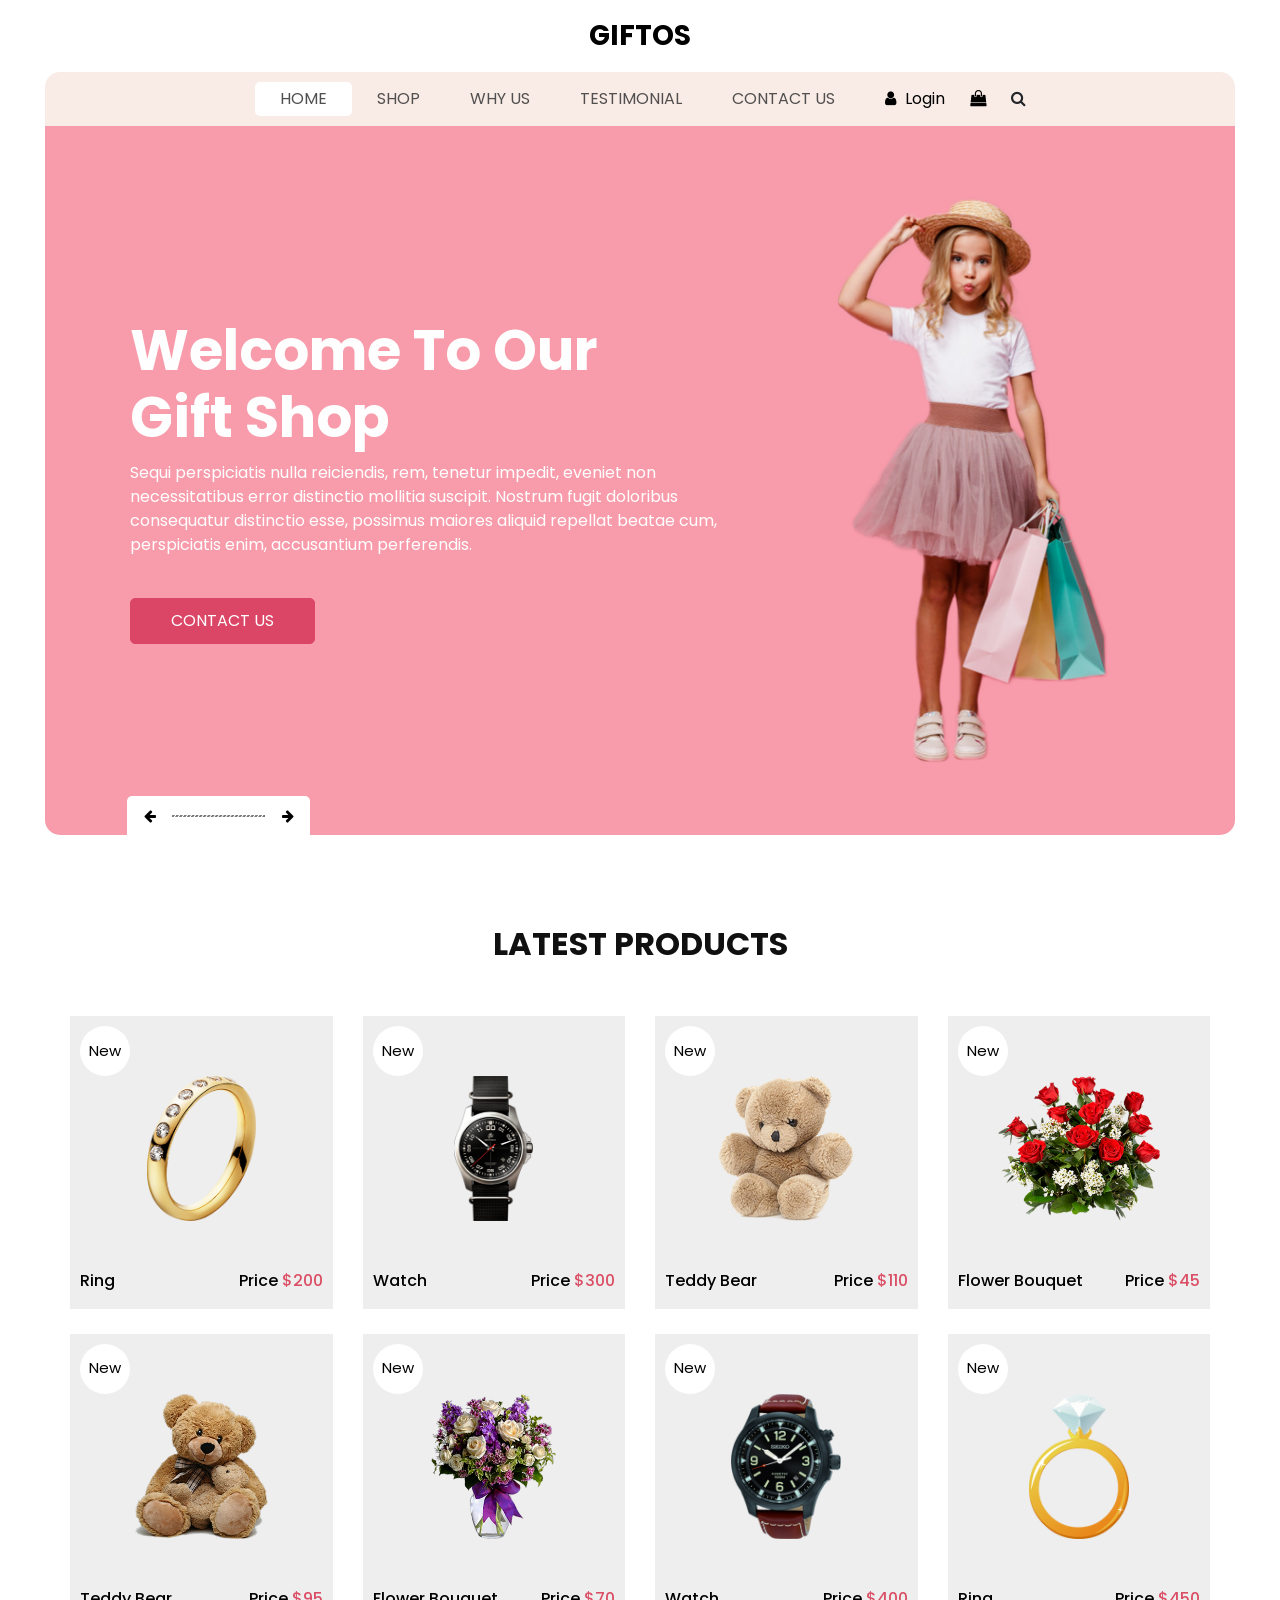
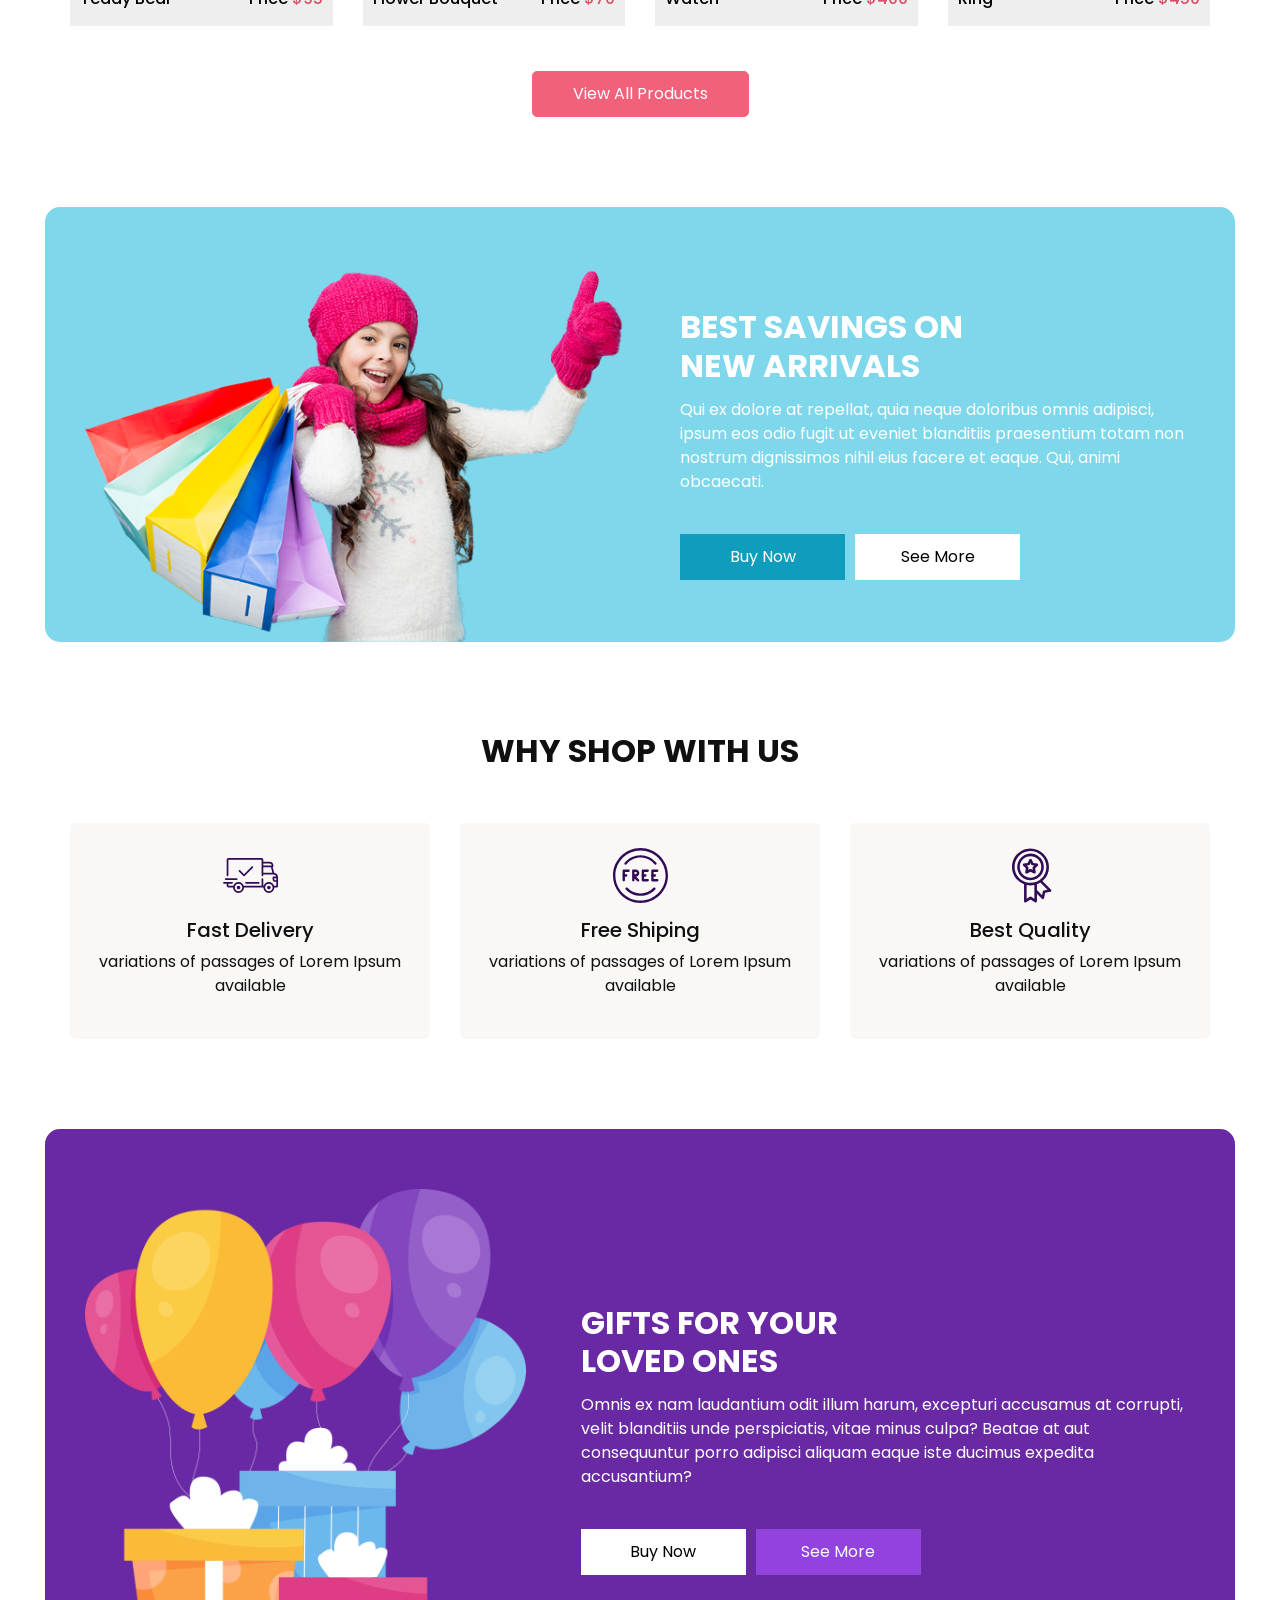
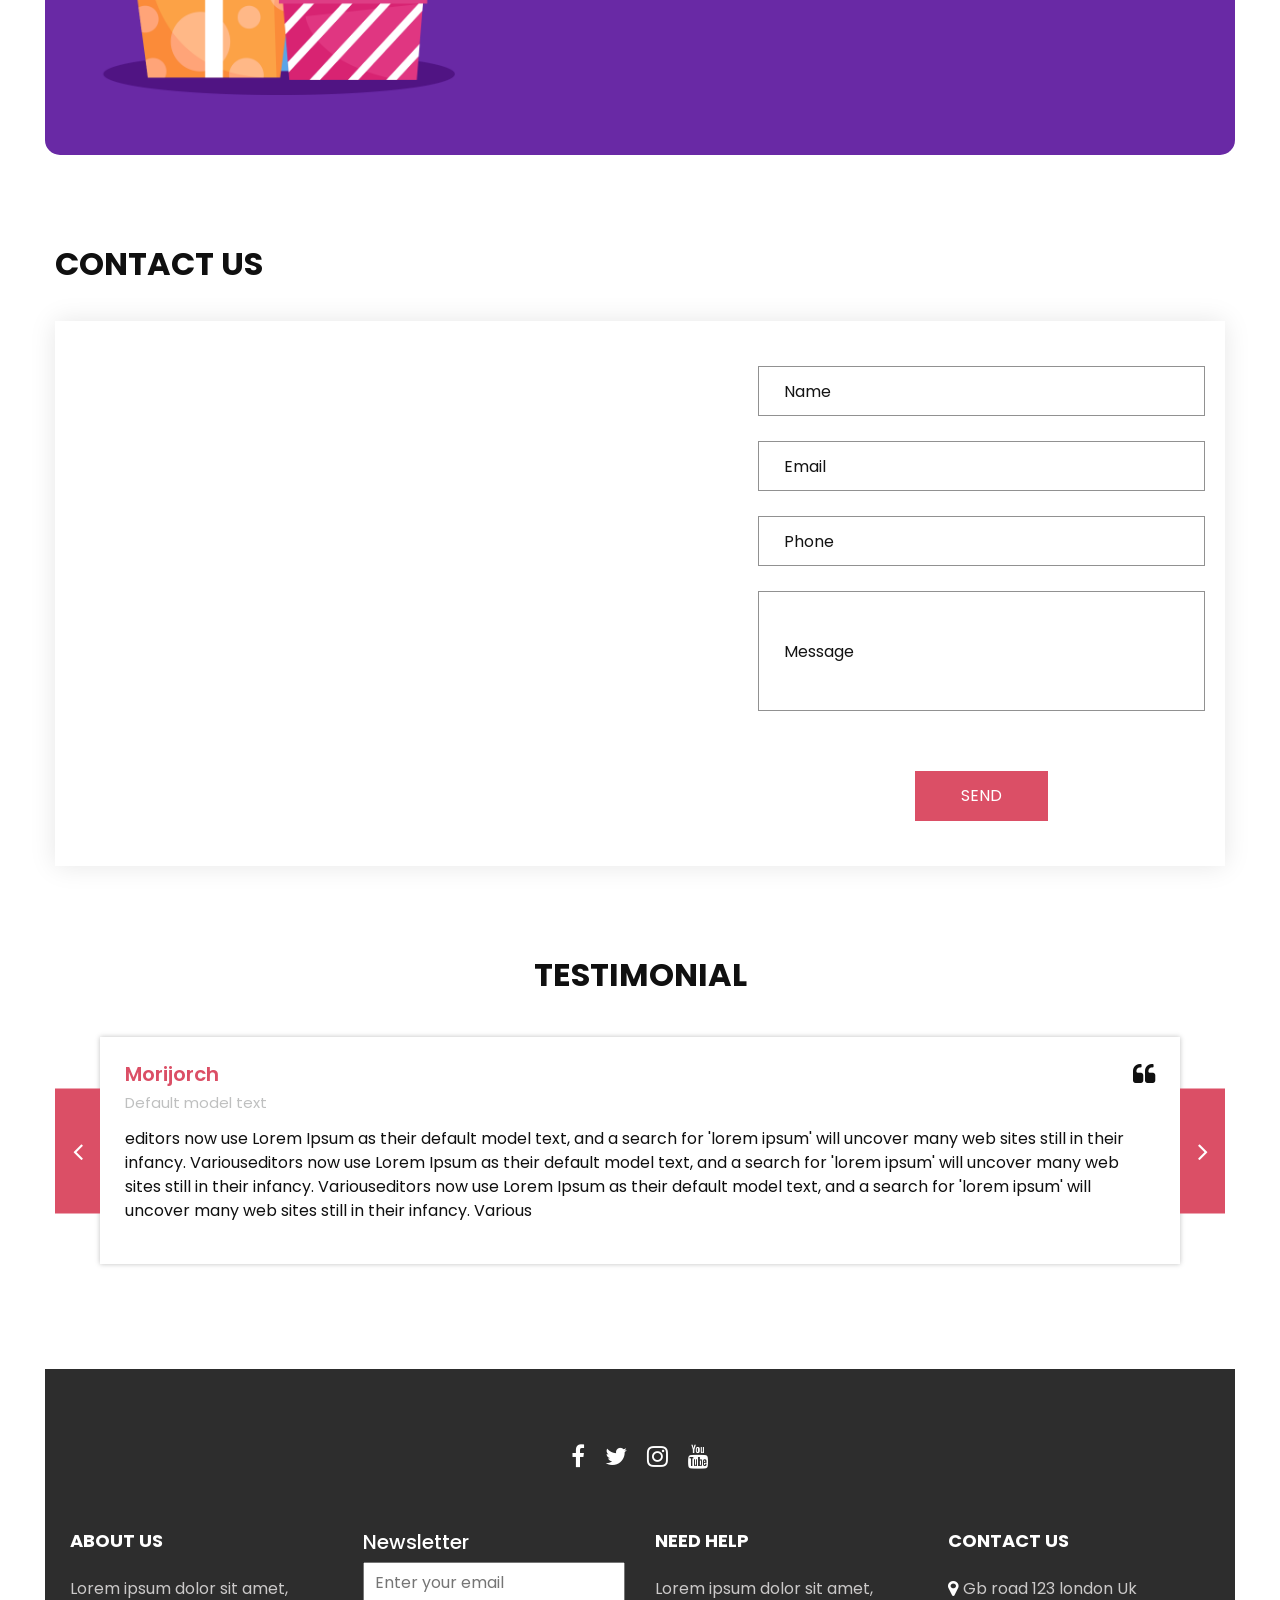
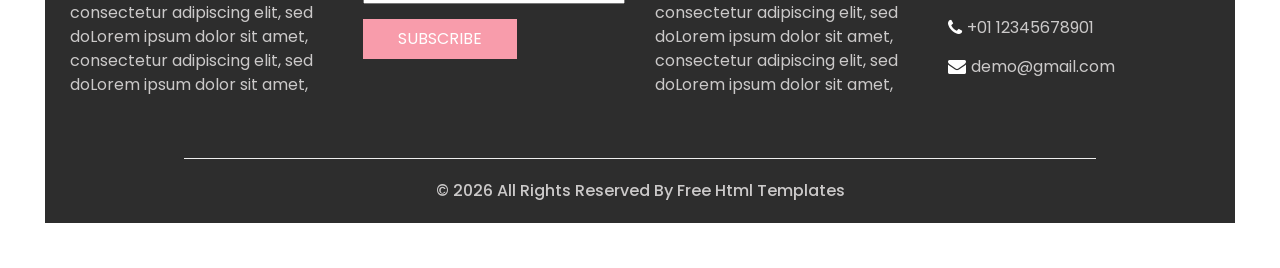
==== giftos-html/index.html @ 192b15ea "css추가 css추가" ====
<!DOCTYPE html>
<html>

<head>
  <!-- Basic -->
  <meta charset="utf-8" />
  <meta http-equiv="X-UA-Compatible" content="IE=edge" />
  <!-- Mobile Metas -->
  <meta name="viewport" content="width=device-width, initial-scale=1, shrink-to-fit=no" />
  <!-- Site Metas -->
  <meta name="keywords" content="" />
  <meta name="description" content="" />
  <meta name="author" content="" />
  <link rel="shortcut icon" href="images/favicon.png" type="image/x-icon">

  <title>
    Giftos
  </title>

  <!-- slider stylesheet -->
  <link rel="stylesheet" type="text/css" href="https://cdnjs.cloudflare.com/ajax/libs/OwlCarousel2/2.3.4/assets/owl.carousel.min.css" />

  <!-- bootstrap core css -->
  <link rel="stylesheet" type="text/css" href="css/bootstrap.css" />

  <!-- Custom styles for this template -->
  <link href="css/style.css" rel="stylesheet" />
  <!-- responsive style -->
  <link href="css/responsive.css" rel="stylesheet" />
</head>

<body>
  <div class="hero_area">
    <!-- header section strats -->
    <header class="header_section">
      <nav class="navbar navbar-expand-lg custom_nav-container ">
        <a class="navbar-brand" href="index.html">
          <span>
            Giftos
          </span>
        </a>
        <button class="navbar-toggler" type="button" data-toggle="collapse" data-target="#navbarSupportedContent" aria-controls="navbarSupportedContent" aria-expanded="false" aria-label="Toggle navigation">
          <span class=""></span>
        </button>

        <div class="collapse navbar-collapse" id="navbarSupportedContent">
          <ul class="navbar-nav  ">
            <li class="nav-item active">
              <a class="nav-link" href="index.html">Home <span class="sr-only">(current)</span></a>
            </li>
            <li class="nav-item">
              <a class="nav-link" href="shop.html">
                Shop
              </a>
            </li>
            <li class="nav-item">
              <a class="nav-link" href="why.html">
                Why Us
              </a>
            </li>
            <li class="nav-item">
              <a class="nav-link" href="testimonial.html">
                Testimonial
              </a>
            </li>
            <li class="nav-item">
              <a class="nav-link" href="contact.html">Contact Us</a>
            </li>
          </ul>
          <div class="user_option">
            <a href="">
              <i class="fa fa-user" aria-hidden="true"></i>
              <span>
                Login
              </span>
            </a>
            <a href="">
              <i class="fa fa-shopping-bag" aria-hidden="true"></i>
            </a>
            <form class="form-inline ">
              <button class="btn nav_search-btn" type="submit">
                <i class="fa fa-search" aria-hidden="true"></i>
              </button>
            </form>
          </div>
        </div>
      </nav>
    </header>
    <!-- end header section -->
    <!-- slider section -->

    <section class="slider_section">
      <div class="slider_container">
        <div id="carouselExampleIndicators" class="carousel slide" data-ride="carousel">
          <div class="carousel-inner">
            <div class="carousel-item active">
              <div class="container-fluid">
                <div class="row">
                  <div class="col-md-7">
                    <div class="detail-box">
                      <h1>
                        Welcome To Our <br>
                        Gift Shop
                      </h1>
                      <p>
                        Sequi perspiciatis nulla reiciendis, rem, tenetur impedit, eveniet non necessitatibus error distinctio mollitia suscipit. Nostrum fugit doloribus consequatur distinctio esse, possimus maiores aliquid repellat beatae cum, perspiciatis enim, accusantium perferendis.
                      </p>
                      <a href="">
                        Contact Us
                      </a>
                    </div>
                  </div>
                  <div class="col-md-5 ">
                    <div class="img-box">
                      <img src="images/slider-img.png" alt="" />
                    </div>
                  </div>
                </div>
              </div>
            </div>
            <div class="carousel-item ">
              <div class="container-fluid">
                <div class="row">
                  <div class="col-md-7">
                    <div class="detail-box">
                      <h1>
                        Welcome To Our <br>
                        Gift Shop
                      </h1>
                      <p>
                        Sequi perspiciatis nulla reiciendis, rem, tenetur impedit, eveniet non necessitatibus error distinctio mollitia suscipit. Nostrum fugit doloribus consequatur distinctio esse, possimus maiores aliquid repellat beatae cum, perspiciatis enim, accusantium perferendis.
                      </p>
                      <a href="">
                        Contact Us
                      </a>
                    </div>
                  </div>
                  <div class="col-md-5 ">
                    <div class="img-box">
                      <img src="images/slider-img.png" alt="" />
                    </div>
                  </div>
                </div>
              </div>
            </div>
            <div class="carousel-item ">
              <div class="container-fluid">
                <div class="row">
                  <div class="col-md-7">
                    <div class="detail-box">
                      <h1>
                        Welcome To Our <br>
                        Gift Shop
                      </h1>
                      <p>
                        Sequi perspiciatis nulla reiciendis, rem, tenetur impedit, eveniet non necessitatibus error distinctio mollitia suscipit. Nostrum fugit doloribus consequatur distinctio esse, possimus maiores aliquid repellat beatae cum, perspiciatis enim, accusantium perferendis.
                      </p>
                      <a href="">
                        Contact Us
                      </a>
                    </div>
                  </div>
                  <div class="col-md-5 ">
                    <div class="img-box">
                      <img src="images/slider-img.png" alt="" />
                    </div>
                  </div>
                </div>
              </div>
            </div>
          </div>
          <div class="carousel_btn-box">
            <a class="carousel-control-prev" href="#carouselExampleIndicators" role="button" data-slide="prev">
              <i class="fa fa-arrow-left" aria-hidden="true"></i>
              <span class="sr-only">Previous</span>
            </a>
            <img src="images/line.png" alt="" />
            <a class="carousel-control-next" href="#carouselExampleIndicators" role="button" data-slide="next">
              <i class="fa fa-arrow-right" aria-hidden="true"></i>
              <span class="sr-only">Next</span>
            </a>
          </div>
        </div>
      </div>
    </section>

    <!-- end slider section -->
  </div>
  <!-- end hero area -->

  <!-- shop section -->

  <section class="shop_section layout_padding">
    <div class="container">
      <div class="heading_container heading_center">
        <h2>
          Latest Products
        </h2>
      </div>
      <div class="row">
        <div class="col-sm-6 col-md-4 col-lg-3">
          <div class="box">
            <a href="">
              <div class="img-box">
                <img src="images/p1.png" alt="">
              </div>
              <div class="detail-box">
                <h6>
                  Ring
                </h6>
                <h6>
                  Price
                  <span>
                    $200
                  </span>
                </h6>
              </div>
              <div class="new">
                <span>
                  New
                </span>
              </div>
            </a>
          </div>
        </div>
        <div class="col-sm-6 col-md-4 col-lg-3">
          <div class="box">
            <a href="">
              <div class="img-box">
                <img src="images/p2.png" alt="">
              </div>
              <div class="detail-box">
                <h6>
                  Watch
                </h6>
                <h6>
                  Price
                  <span>
                    $300
                  </span>
                </h6>
              </div>
              <div class="new">
                <span>
                  New
                </span>
              </div>
            </a>
          </div>
        </div>
        <div class="col-sm-6 col-md-4 col-lg-3">
          <div class="box">
            <a href="">
              <div class="img-box">
                <img src="images/p3.png" alt="">
              </div>
              <div class="detail-box">
                <h6>
                  Teddy Bear
                </h6>
                <h6>
                  Price
                  <span>
                    $110
                  </span>
                </h6>
              </div>
              <div class="new">
                <span>
                  New
                </span>
              </div>
            </a>
          </div>
        </div>
        <div class="col-sm-6 col-md-4 col-lg-3">
          <div class="box">
            <a href="">
              <div class="img-box">
                <img src="images/p4.png" alt="">
              </div>
              <div class="detail-box">
                <h6>
                  Flower Bouquet
                </h6>
                <h6>
                  Price
                  <span>
                    $45
                  </span>
                </h6>
              </div>
              <div class="new">
                <span>
                  New
                </span>
              </div>
            </a>
          </div>
        </div>
        <div class="col-sm-6 col-md-4 col-lg-3">
          <div class="box">
            <a href="">
              <div class="img-box">
                <img src="images/p5.png" alt="">
              </div>
              <div class="detail-box">
                <h6>
                  Teddy Bear
                </h6>
                <h6>
                  Price
                  <span>
                    $95
                  </span>
                </h6>
              </div>
              <div class="new">
                <span>
                  New
                </span>
              </div>
            </a>
          </div>
        </div>
        <div class="col-sm-6 col-md-4 col-lg-3">
          <div class="box">
            <a href="">
              <div class="img-box">
                <img src="images/p6.png" alt="">
              </div>
              <div class="detail-box">
                <h6>
                  Flower Bouquet
                </h6>
                <h6>
                  Price
                  <span>
                    $70
                  </span>
                </h6>
              </div>
              <div class="new">
                <span>
                  New
                </span>
              </div>
            </a>
          </div>
        </div>
        <div class="col-sm-6 col-md-4 col-lg-3">
          <div class="box">
            <a href="">
              <div class="img-box">
                <img src="images/p7.png" alt="">
              </div>
              <div class="detail-box">
                <h6>
                  Watch
                </h6>
                <h6>
                  Price
                  <span>
                    $400
                  </span>
                </h6>
              </div>
              <div class="new">
                <span>
                  New
                </span>
              </div>
            </a>
          </div>
        </div>
        <div class="col-sm-6 col-md-4 col-lg-3">
          <div class="box">
            <a href="">
              <div class="img-box">
                <img src="images/p8.png" alt="">
              </div>
              <div class="detail-box">
                <h6>
                  Ring
                </h6>
                <h6>
                  Price
                  <span>
                    $450
                  </span>
                </h6>
              </div>
              <div class="new">
                <span>
                  New
                </span>
              </div>
            </a>
          </div>
        </div>
      </div>
      <div class="btn-box">
        <a href="">
          View All Products
        </a>
      </div>
    </div>
  </section>

  <!-- end shop section -->

  <!-- saving section -->

  <section class="saving_section ">
    <div class="box">
      <div class="container-fluid">
        <div class="row">
          <div class="col-lg-6">
            <div class="img-box">
              <img src="images/saving-img.png" alt="">
            </div>
          </div>
          <div class="col-lg-6">
            <div class="detail-box">
              <div class="heading_container">
                <h2>
                  Best Savings on <br>
                  new arrivals
                </h2>
              </div>
              <p>
                Qui ex dolore at repellat, quia neque doloribus omnis adipisci, ipsum eos odio fugit ut eveniet blanditiis praesentium totam non nostrum dignissimos nihil eius facere et eaque. Qui, animi obcaecati.
              </p>
              <div class="btn-box">
                <a href="#" class="btn1">
                  Buy Now
                </a>
                <a href="#" class="btn2">
                  See More
                </a>
              </div>
            </div>
          </div>
        </div>
      </div>
    </div>
  </section>

  <!-- end saving section -->

  <!-- why section -->

  <section class="why_section layout_padding">
    <div class="container">
      <div class="heading_container heading_center">
        <h2>
          Why Shop With Us
        </h2>
      </div>
      <div class="row">
        <div class="col-md-4">
          <div class="box ">
            <div class="img-box">
              <svg version="1.1" id="Layer_1" xmlns="http://www.w3.org/2000/svg" xmlns:xlink="http://www.w3.org/1999/xlink" x="0px" y="0px" viewBox="0 0 512 512" style="enable-background:new 0 0 512 512;" xml:space="preserve">
                <g>
                  <g>
                    <path d="M476.158,231.363l-13.259-53.035c3.625-0.77,6.345-3.986,6.345-7.839v-8.551c0-18.566-15.105-33.67-33.67-33.67h-60.392
                 V110.63c0-9.136-7.432-16.568-16.568-16.568H50.772c-9.136,0-16.568,7.432-16.568,16.568V256c0,4.427,3.589,8.017,8.017,8.017
                 c4.427,0,8.017-3.589,8.017-8.017V110.63c0-0.295,0.239-0.534,0.534-0.534h307.841c0.295,0,0.534,0.239,0.534,0.534v145.372
                 c0,4.427,3.589,8.017,8.017,8.017c4.427,0,8.017-3.589,8.017-8.017v-9.088h94.569c0.008,0,0.014,0.002,0.021,0.002
                 c0.008,0,0.015-0.001,0.022-0.001c11.637,0.008,21.518,7.646,24.912,18.171h-24.928c-4.427,0-8.017,3.589-8.017,8.017v17.102
                 c0,13.851,11.268,25.119,25.119,25.119h9.086v35.273h-20.962c-6.886-19.883-25.787-34.205-47.982-34.205
                 s-41.097,14.322-47.982,34.205h-3.86v-60.393c0-4.427-3.589-8.017-8.017-8.017c-4.427,0-8.017,3.589-8.017,8.017v60.391H192.817
                 c-6.886-19.883-25.787-34.205-47.982-34.205s-41.097,14.322-47.982,34.205H50.772c-0.295,0-0.534-0.239-0.534-0.534v-17.637
                 h34.739c4.427,0,8.017-3.589,8.017-8.017s-3.589-8.017-8.017-8.017H8.017c-4.427,0-8.017,3.589-8.017,8.017
                 s3.589,8.017,8.017,8.017h26.188v17.637c0,9.136,7.432,16.568,16.568,16.568h43.304c-0.002,0.178-0.014,0.355-0.014,0.534
                 c0,27.996,22.777,50.772,50.772,50.772s50.772-22.776,50.772-50.772c0-0.18-0.012-0.356-0.014-0.534h180.67
                 c-0.002,0.178-0.014,0.355-0.014,0.534c0,27.996,22.777,50.772,50.772,50.772c27.995,0,50.772-22.776,50.772-50.772
                 c0-0.18-0.012-0.356-0.014-0.534h26.203c4.427,0,8.017-3.589,8.017-8.017v-85.511C512,251.989,496.423,234.448,476.158,231.363z
                  M375.182,144.301h60.392c9.725,0,17.637,7.912,17.637,17.637v0.534h-78.029V144.301z M375.182,230.881v-52.376h71.235
                 l13.094,52.376H375.182z M144.835,401.904c-19.155,0-34.739-15.583-34.739-34.739s15.584-34.739,34.739-34.739
                 c19.155,0,34.739,15.583,34.739,34.739S163.99,401.904,144.835,401.904z M427.023,401.904c-19.155,0-34.739-15.583-34.739-34.739
                 s15.584-34.739,34.739-34.739c19.155,0,34.739,15.583,34.739,34.739S446.178,401.904,427.023,401.904z M495.967,299.29h-9.086
                 c-5.01,0-9.086-4.076-9.086-9.086v-9.086h18.171V299.29z" />
                  </g>
                </g>
                <g>
                  <g>
                    <path d="M144.835,350.597c-9.136,0-16.568,7.432-16.568,16.568c0,9.136,7.432,16.568,16.568,16.568
                 c9.136,0,16.568-7.432,16.568-16.568C161.403,358.029,153.971,350.597,144.835,350.597z" />
                  </g>
                </g>
                <g>
                  <g>
                    <path d="M427.023,350.597c-9.136,0-16.568,7.432-16.568,16.568c0,9.136,7.432,16.568,16.568,16.568
                 c9.136,0,16.568-7.432,16.568-16.568C443.591,358.029,436.159,350.597,427.023,350.597z" />
                  </g>
                </g>
                <g>
                  <g>
                    <path d="M332.96,316.393H213.244c-4.427,0-8.017,3.589-8.017,8.017s3.589,8.017,8.017,8.017H332.96
                 c4.427,0,8.017-3.589,8.017-8.017S337.388,316.393,332.96,316.393z" />
                  </g>
                </g>
                <g>
                  <g>
                    <path d="M127.733,282.188H25.119c-4.427,0-8.017,3.589-8.017,8.017s3.589,8.017,8.017,8.017h102.614
                 c4.427,0,8.017-3.589,8.017-8.017S132.16,282.188,127.733,282.188z" />
                  </g>
                </g>
                <g>
                  <g>
                    <path d="M278.771,173.37c-3.13-3.13-8.207-3.13-11.337,0.001l-71.292,71.291l-37.087-37.087c-3.131-3.131-8.207-3.131-11.337,0
                 c-3.131,3.131-3.131,8.206,0,11.337l42.756,42.756c1.565,1.566,3.617,2.348,5.668,2.348s4.104-0.782,5.668-2.348l76.96-76.96
                 C281.901,181.576,281.901,176.501,278.771,173.37z" />
                  </g>
                </g>
                <g>
                </g>
                <g>
                </g>
                <g>
                </g>
                <g>
                </g>
                <g>
                </g>
                <g>
                </g>
                <g>
                </g>
                <g>
                </g>
                <g>
                </g>
                <g>
                </g>
                <g>
                </g>
                <g>
                </g>
                <g>
                </g>
                <g>
                </g>
                <g>
                </g>
              </svg>
            </div>
            <div class="detail-box">
              <h5>
                Fast Delivery
              </h5>
              <p>
                variations of passages of Lorem Ipsum available
              </p>
            </div>
          </div>
        </div>
        <div class="col-md-4">
          <div class="box ">
            <div class="img-box">
              <svg version="1.1" id="Capa_1" xmlns="http://www.w3.org/2000/svg" xmlns:xlink="http://www.w3.org/1999/xlink" x="0px" y="0px" viewBox="0 0 490.667 490.667" style="enable-background:new 0 0 490.667 490.667;" xml:space="preserve">
                <g>
                  <g>
                    <path d="M138.667,192H96c-5.888,0-10.667,4.779-10.667,10.667V288c0,5.888,4.779,10.667,10.667,10.667s10.667-4.779,10.667-10.667
                 v-74.667h32c5.888,0,10.667-4.779,10.667-10.667S144.555,192,138.667,192z" />
                  </g>
                </g>
                <g>
                  <g>
                    <path d="M117.333,234.667H96c-5.888,0-10.667,4.779-10.667,10.667S90.112,256,96,256h21.333c5.888,0,10.667-4.779,10.667-10.667
                 S123.221,234.667,117.333,234.667z" />
                  </g>
                </g>
                <g>
                  <g>
                    <path d="M245.333,0C110.059,0,0,110.059,0,245.333s110.059,245.333,245.333,245.333s245.333-110.059,245.333-245.333
                 S380.608,0,245.333,0z M245.333,469.333c-123.52,0-224-100.48-224-224s100.48-224,224-224s224,100.48,224,224
                 S368.853,469.333,245.333,469.333z" />
                  </g>
                </g>
                <g>
                  <g>
                    <path d="M386.752,131.989C352.085,88.789,300.544,64,245.333,64s-106.752,24.789-141.419,67.989
                 c-3.691,4.587-2.965,11.307,1.643,14.997c4.587,3.691,11.307,2.965,14.976-1.643c30.613-38.144,76.096-60.011,124.8-60.011
                 s94.187,21.867,124.779,60.011c2.112,2.624,5.205,3.989,8.32,3.989c2.368,0,4.715-0.768,6.677-2.347
                 C389.717,143.296,390.443,136.576,386.752,131.989z" />
                  </g>
                </g>
                <g>
                  <g>
                    <path d="M376.405,354.923c-4.224-4.032-11.008-3.861-15.061,0.405c-30.613,32.235-71.808,50.005-116.011,50.005
                 s-85.397-17.771-115.989-50.005c-4.032-4.309-10.816-4.437-15.061-0.405c-4.309,4.053-4.459,10.816-0.405,15.083
                 c34.667,36.544,81.344,56.661,131.456,56.661s96.789-20.117,131.477-56.661C380.864,365.739,380.693,358.976,376.405,354.923z" />
                  </g>
                </g>
                <g>
                  <g>
                    <path d="M206.805,255.723c15.701-2.027,27.861-15.488,27.861-31.723c0-17.643-14.357-32-32-32h-21.333
                 c-5.888,0-10.667,4.779-10.667,10.667v42.581c0,0.043,0,0.107,0,0.149V288c0,5.888,4.779,10.667,10.667,10.667
                 S192,293.888,192,288v-16.917l24.448,24.469c2.091,2.069,4.821,3.115,7.552,3.115c2.731,0,5.461-1.045,7.531-3.136
                 c4.16-4.16,4.16-10.923,0-15.083L206.805,255.723z M192,234.667v-21.333h10.667c5.867,0,10.667,4.779,10.667,10.667
                 s-4.8,10.667-10.667,10.667H192z" />
                  </g>
                </g>
                <g>
                  <g>
                    <path d="M309.333,277.333h-32v-64h32c5.888,0,10.667-4.779,10.667-10.667S315.221,192,309.333,192h-42.667
                 c-5.888,0-10.667,4.779-10.667,10.667V288c0,5.888,4.779,10.667,10.667,10.667h42.667c5.888,0,10.667-4.779,10.667-10.667
                 S315.221,277.333,309.333,277.333z" />
                  </g>
                </g>
                <g>
                  <g>
                    <path d="M288,234.667h-21.333c-5.888,0-10.667,4.779-10.667,10.667S260.779,256,266.667,256H288
                 c5.888,0,10.667-4.779,10.667-10.667S293.888,234.667,288,234.667z" />
                  </g>
                </g>
                <g>
                  <g>
                    <path d="M394.667,277.333h-32v-64h32c5.888,0,10.667-4.779,10.667-10.667S400.555,192,394.667,192H352
                 c-5.888,0-10.667,4.779-10.667,10.667V288c0,5.888,4.779,10.667,10.667,10.667h42.667c5.888,0,10.667-4.779,10.667-10.667
                 S400.555,277.333,394.667,277.333z" />
                  </g>
                </g>
                <g>
                  <g>
                    <path d="M373.333,234.667H352c-5.888,0-10.667,4.779-10.667,10.667S346.112,256,352,256h21.333
                 c5.888,0,10.667-4.779,10.667-10.667S379.221,234.667,373.333,234.667z" />
                  </g>
                </g>
                <g>
                </g>
                <g>
                </g>
                <g>
                </g>
                <g>
                </g>
                <g>
                </g>
                <g>
                </g>
                <g>
                </g>
                <g>
                </g>
                <g>
                </g>
                <g>
                </g>
                <g>
                </g>
                <g>
                </g>
                <g>
                </g>
                <g>
                </g>
                <g>
                </g>
              </svg>
            </div>
            <div class="detail-box">
              <h5>
                Free Shiping
              </h5>
              <p>
                variations of passages of Lorem Ipsum available
              </p>
            </div>
          </div>
        </div>
        <div class="col-md-4">
          <div class="box ">
            <div class="img-box">
              <svg id="_30_Premium" height="512" viewBox="0 0 512 512" width="512" xmlns="http://www.w3.org/2000/svg" data-name="30_Premium">
                <g id="filled">
                  <path d="m252.92 300h3.08a124.245 124.245 0 1 0 -4.49-.09c.075.009.15.023.226.03.394.039.789.06 1.184.06zm-96.92-124a100 100 0 1 1 100 100 100.113 100.113 0 0 1 -100-100z" />
                  <path d="m447.445 387.635-80.4-80.4a171.682 171.682 0 0 0 60.955-131.235c0-94.841-77.159-172-172-172s-172 77.159-172 172c0 73.747 46.657 136.794 112 161.2v158.8c-.3 9.289 11.094 15.384 18.656 9.984l41.344-27.562 41.344 27.562c7.574 5.4 18.949-.7 18.656-9.984v-70.109l46.6 46.594c6.395 6.789 18.712 3.025 20.253-6.132l9.74-48.724 48.725-9.742c9.163-1.531 12.904-13.893 6.127-20.252zm-339.445-211.635c0-81.607 66.393-148 148-148s148 66.393 148 148-66.393 148-148 148-148-66.393-148-148zm154.656 278.016a12 12 0 0 0 -13.312 0l-29.344 19.562v-129.378a172.338 172.338 0 0 0 72 0v129.38zm117.381-58.353a12 12 0 0 0 -9.415 9.415l-6.913 34.58-47.709-47.709v-54.749a171.469 171.469 0 0 0 31.467-15.6l67.151 67.152z" />
                  <path d="m287.62 236.985c8.349 4.694 19.251-3.212 17.367-12.618l-5.841-35.145 25.384-25c7.049-6.5 2.89-19.3-6.634-20.415l-35.23-5.306-15.933-31.867c-4.009-8.713-17.457-8.711-21.466 0l-15.933 31.866-35.23 5.306c-9.526 1.119-13.681 13.911-6.634 20.415l25.384 25-5.841 35.145c-1.879 9.406 9 17.31 17.367 12.618l31.62-16.414zm-53-32.359 2.928-17.615a12 12 0 0 0 -3.417-10.516l-12.721-12.531 17.658-2.66a12 12 0 0 0 8.947-6.5l7.985-15.971 7.985 15.972a12 12 0 0 0 8.947 6.5l17.658 2.66-12.723 12.535a12 12 0 0 0 -3.417 10.516l2.928 17.615-15.849-8.231a12 12 0 0 0 -11.058 0z" />
                </g>
              </svg>
            </div>
            <div class="detail-box">
              <h5>
                Best Quality
              </h5>
              <p>
                variations of passages of Lorem Ipsum available
              </p>
            </div>
          </div>
        </div>
      </div>
    </div>
  </section>

  <!-- end why section -->


  <!-- gift section -->

  <section class="gift_section layout_padding-bottom">
    <div class="box ">
      <div class="container-fluid">
        <div class="row">
          <div class="col-md-5">
            <div class="img_container">
              <div class="img-box">
                <img src="images/gifts.png" alt="">
              </div>
            </div>
          </div>
          <div class="col-md-7">
            <div class="detail-box">
              <div class="heading_container">
                <h2>
                  Gifts for your <br>
                  loved ones
                </h2>
              </div>
              <p>
                Omnis ex nam laudantium odit illum harum, excepturi accusamus at corrupti, velit blanditiis unde perspiciatis, vitae minus culpa? Beatae at aut consequuntur porro adipisci aliquam eaque iste ducimus expedita accusantium?
              </p>
              <div class="btn-box">
                <a href="#" class="btn1">
                  Buy Now
                </a>
                <a href="#" class="btn2">
                  See More
                </a>
              </div>
            </div>
          </div>
        </div>
      </div>
    </div>
  </section>


  <!-- end gift section -->


  <!-- contact section -->

  <section class="contact_section ">
    <div class="container px-0">
      <div class="heading_container ">
        <h2 class="">
          Contact Us
        </h2>
      </div>
    </div>
    <div class="container container-bg">
      <div class="row">
        <div class="col-lg-7 col-md-6 px-0">
          <div class="map_container">
            <div class="map-responsive">
              <iframe src="https://www.google.com/maps/embed/v1/place?key=AIzaSyA0s1a7phLN0iaD6-UE7m4qP-z21pH0eSc&q=Eiffel+Tower+Paris+France" width="600" height="300" frameborder="0" style="border:0; width: 100%; height:100%" allowfullscreen></iframe>
            </div>
          </div>
        </div>
        <div class="col-md-6 col-lg-5 px-0">
          <form action="#">
            <div>
              <input type="text" placeholder="Name" />
            </div>
            <div>
              <input type="email" placeholder="Email" />
            </div>
            <div>
              <input type="text" placeholder="Phone" />
            </div>
            <div>
              <input type="text" class="message-box" placeholder="Message" />
            </div>
            <div class="d-flex ">
              <button>
                SEND
              </button>
            </div>
          </form>
        </div>
      </div>
    </div>
  </section>

  <!-- end contact section -->

  <!-- client section -->
  <section class="client_section layout_padding">
    <div class="container">
      <div class="heading_container heading_center">
        <h2>
          Testimonial
        </h2>
      </div>
    </div>
    <div class="container px-0">
      <div id="customCarousel2" class="carousel  carousel-fade" data-ride="carousel">
        <div class="carousel-inner">
          <div class="carousel-item active">
            <div class="box">
              <div class="client_info">
                <div class="client_name">
                  <h5>
                    Morijorch
                  </h5>
                  <h6>
                    Default model text
                  </h6>
                </div>
                <i class="fa fa-quote-left" aria-hidden="true"></i>
              </div>
              <p>
                editors now use Lorem Ipsum as their default model text, and a search for 'lorem ipsum' will uncover many web sites still in their infancy. Variouseditors now use Lorem Ipsum as their default model text, and a search for 'lorem ipsum' will uncover many web sites still in their infancy. Variouseditors now use Lorem Ipsum as their default model text, and a search for 'lorem ipsum' will uncover many web sites still in their infancy. Various
              </p>
            </div>
          </div>
          <div class="carousel-item">
            <div class="box">
              <div class="client_info">
                <div class="client_name">
                  <h5>
                    Rochak
                  </h5>
                  <h6>
                    Default model text
                  </h6>
                </div>
                <i class="fa fa-quote-left" aria-hidden="true"></i>
              </div>
              <p>
                Variouseditors now use Lorem Ipsum as their default model text, and a search for 'lorem ipsum' will uncover many web sites still in their infancy. Variouseditors now use Lorem Ipsum as their default model text, and a search for 'lorem ipsum' will uncover many web sites still in their infancy. editors now use Lorem Ipsum as their default model text, and a search for 'lorem ipsum' will uncover many web sites still in their infancy.
              </p>
            </div>
          </div>
          <div class="carousel-item">
            <div class="box">
              <div class="client_info">
                <div class="client_name">
                  <h5>
                    Brad Johns
                  </h5>
                  <h6>
                    Default model text
                  </h6>
                </div>
                <i class="fa fa-quote-left" aria-hidden="true"></i>
              </div>
              <p>
                Variouseditors now use Lorem Ipsum as their default model text, and a search for 'lorem ipsum' will uncover many web sites still in their infancy, editors now use Lorem Ipsum as their default model text, and a search for 'lorem ipsum' will uncover many web sites still in their infancy. Variouseditors now use Lorem Ipsum as their default model text, and a search for 'lorem ipsum' will uncover many web sites still in their infancy. Various
              </p>
            </div>
          </div>
        </div>
        <div class="carousel_btn-box">
          <a class="carousel-control-prev" href="#customCarousel2" role="button" data-slide="prev">
            <i class="fa fa-angle-left" aria-hidden="true"></i>
            <span class="sr-only">Previous</span>
          </a>
          <a class="carousel-control-next" href="#customCarousel2" role="button" data-slide="next">
            <i class="fa fa-angle-right" aria-hidden="true"></i>
            <span class="sr-only">Next</span>
          </a>
        </div>
      </div>
    </div>
  </section>
  <!-- end client section -->

  <!-- info section -->

  <section class="info_section  layout_padding2-top">
    <div class="social_container">
      <div class="social_box">
        <a href="">
          <i class="fa fa-facebook" aria-hidden="true"></i>
        </a>
        <a href="">
          <i class="fa fa-twitter" aria-hidden="true"></i>
        </a>
        <a href="">
          <i class="fa fa-instagram" aria-hidden="true"></i>
        </a>
        <a href="">
          <i class="fa fa-youtube" aria-hidden="true"></i>
        </a>
      </div>
    </div>
    <div class="info_container ">
      <div class="container">
        <div class="row">
          <div class="col-md-6 col-lg-3">
            <h6>
              ABOUT US
            </h6>
            <p>
              Lorem ipsum dolor sit amet, consectetur adipiscing elit, sed doLorem ipsum dolor sit amet, consectetur adipiscing elit, sed doLorem ipsum dolor sit amet,
            </p>
          </div>
          <div class="col-md-6 col-lg-3">
            <div class="info_form ">
              <h5>
                Newsletter
              </h5>
              <form action="#">
                <input type="email" placeholder="Enter your email">
                <button>
                  Subscribe
                </button>
              </form>
            </div>
          </div>
          <div class="col-md-6 col-lg-3">
            <h6>
              NEED HELP
            </h6>
            <p>
              Lorem ipsum dolor sit amet, consectetur adipiscing elit, sed doLorem ipsum dolor sit amet, consectetur adipiscing elit, sed doLorem ipsum dolor sit amet,
            </p>
          </div>
          <div class="col-md-6 col-lg-3">
            <h6>
              CONTACT US
            </h6>
            <div class="info_link-box">
              <a href="">
                <i class="fa fa-map-marker" aria-hidden="true"></i>
                <span> Gb road 123 london Uk </span>
              </a>
              <a href="">
                <i class="fa fa-phone" aria-hidden="true"></i>
                <span>+01 12345678901</span>
              </a>
              <a href="">
                <i class="fa fa-envelope" aria-hidden="true"></i>
                <span> demo@gmail.com</span>
              </a>
            </div>
          </div>
        </div>
      </div>
    </div>
    <!-- footer section -->
    <footer class=" footer_section">
      <div class="container">
        <p>
          &copy; <span id="displayYear"></span> All Rights Reserved By
          <a href="https://html.design/">Free Html Templates</a>
        </p>
      </div>
    </footer>
    <!-- footer section -->

  </section>

  <!-- end info section -->


  <script src="js/jquery-3.4.1.min.js"></script>
  <script src="js/bootstrap.js"></script>
  <script src="https://cdnjs.cloudflare.com/ajax/libs/OwlCarousel2/2.3.4/owl.carousel.min.js">
  </script>
  <script src="js/custom.js"></script>

</body>

</html>
---- giftos-html/css/style.css ----
@import url("https://fonts.googleapis.com/css2?family=Poppins:wght@300;400;500;600;700&display=swap");
@import url("font-awesome.min.css");
body {
  font-family: "poppins", sans-serif;
  color: #101010;
  background-color: #ffffff;
}

.layout_padding {
  padding-top: 90px;
  padding-bottom: 90px;
}

.layout_padding2 {
  padding-top: 45px;
  padding-bottom: 45px;
}

.layout_padding2-top {
  padding-top: 45px;
}

.layout_padding2-bottom {
  padding-bottom: 45px;
}

.layout_padding-top {
  padding-top: 90px;
}

.layout_padding-bottom {
  padding-bottom: 90px;
}

.heading_container {
  display: -webkit-box;
  display: -ms-flexbox;
  display: flex;
  -webkit-box-orient: vertical;
  -webkit-box-direction: normal;
      -ms-flex-direction: column;
          flex-direction: column;
}

.heading_container h2 {
  text-transform: uppercase;
  font-weight: bold;
}

.heading_container h2 span {
  color: #f89cab;
}

.heading_container.heading_center {
  -webkit-box-align: center;
      -ms-flex-align: center;
          align-items: center;
  text-align: center;
}

/*header section*/
.hero_area {
  padding: 0 45px;
}

.hero_area.sub_pages {
  height: auto;
}

#navbarSupportedContent {
  width: 100%;
  background-color: #f9ece6;
  -webkit-box-pack: center;
      -ms-flex-pack: center;
          justify-content: center;
  padding: 10px 0;
  border-radius: 15px 15px 0 0;
}

#navbarSupportedContent.innerpage_navbar {
  background-color: white;
  border-radius: 10px;
  -webkit-box-shadow: 0 0 3px 0 rgba(0, 0, 0, 0.25);
          box-shadow: 0 0 3px 0 rgba(0, 0, 0, 0.25);
}

#navbarSupportedContent.innerpage_navbar .nav-item.active .nav-link {
  background-color: #f4f5f6;
}

#navbarSupportedContent .navbar-nav .nav-link {
  padding: 5px 25px;
  color: #514f4f;
  text-align: center;
  text-transform: uppercase;
  border-radius: 5px;
}

#navbarSupportedContent .nav-item.active .nav-link {
  background-color: #ffffff;
}

a,
a:hover,
a:focus {
  text-decoration: none;
}

a:hover,
a:focus {
  color: initial;
}

.btn,
.btn:focus {
  outline: none !important;
  -webkit-box-shadow: none;
          box-shadow: none;
}

.navbar-brand {
  margin: 15px 0;
  padding: 0;
}

.navbar-brand span {
  font-size: 28px;
  font-weight: bold;
  color: #000000;
  text-transform: uppercase;
  margin: 0;
  padding: 0;
}

.custom_nav-container .nav_search-btn {
  padding: 0;
  border: none;
}

.custom_nav-container {
  z-index: 99999;
  padding: 0;
  -webkit-box-orient: vertical;
  -webkit-box-direction: normal;
      -ms-flex-direction: column;
          flex-direction: column;
  -webkit-box-align: center;
      -ms-flex-align: center;
          align-items: center;
}

.custom_nav-container .navbar-toggler {
  outline: none;
}

.custom_nav-container .navbar-toggler {
  outline: none;
}

.custom_nav-container .navbar-toggler {
  padding: 0;
  width: 37px;
  height: 42px;
  -webkit-transition: all .3s;
  transition: all .3s;
}

.custom_nav-container .navbar-toggler span {
  display: block;
  width: 35px;
  height: 4px;
  background-color: #000000;
  margin: 7px 0;
  -webkit-transition: all 0.3s;
  transition: all 0.3s;
  position: relative;
  border-radius: 5px;
  -webkit-transition: all .3s;
  transition: all .3s;
}

.custom_nav-container .navbar-toggler span::before, .custom_nav-container .navbar-toggler span::after {
  content: "";
  position: absolute;
  left: 0;
  height: 100%;
  width: 100%;
  background-color: #000000;
  top: -10px;
  border-radius: 5px;
  -webkit-transition: all .3s;
  transition: all .3s;
}

.custom_nav-container .navbar-toggler span::after {
  top: 10px;
}

.custom_nav-container .navbar-toggler[aria-expanded="true"] {
  -webkit-transform: rotate(360deg);
          transform: rotate(360deg);
}

.custom_nav-container .navbar-toggler[aria-expanded="true"] span {
  -webkit-transform: rotate(45deg);
          transform: rotate(45deg);
}

.custom_nav-container .navbar-toggler[aria-expanded="true"] span::before, .custom_nav-container .navbar-toggler[aria-expanded="true"] span::after {
  -webkit-transform: rotate(90deg);
          transform: rotate(90deg);
  top: 0;
}

.user_option {
  display: -webkit-box;
  display: -ms-flexbox;
  display: flex;
  -webkit-box-align: center;
      -ms-flex-align: center;
          align-items: center;
  margin-left: 25px;
}

.user_option a {
  margin-right: 25px;
  color: #000000;
}

.user_option a span {
  margin-left: 5px;
}

/*end header section*/
.slider_section .slider_container {
  color: #fefefe;
  background-color: #000000;
  background-color: #f89cab;
  padding: 25px;
  border-radius: 0 0 15px 15px;
}

.slider_section .row {
  -webkit-box-align: center;
      -ms-flex-align: center;
          align-items: center;
}

.slider_section .img-box {
  display: -webkit-box;
  display: -ms-flexbox;
  display: flex;
  -webkit-box-pack: center;
      -ms-flex-pack: center;
          justify-content: center;
  padding: 45px;
}

.slider_section .img-box img {
  width: 275px;
}

.slider_section .detail-box {
  padding-left: 45px;
  margin: 45px 0;
}

.slider_section .detail-box h1 {
  font-weight: bold;
  font-size: 3.5rem;
  margin-bottom: 10px;
}

.slider_section .detail-box a {
  display: inline-block;
  padding: 10px 40px;
  background-color: #db4566;
  color: #ffffff;
  border: 1px solid #db4566;
  border-radius: 5px;
  -webkit-transition: all .3s;
  transition: all .3s;
  margin-top: 25px;
  text-transform: uppercase;
}

.slider_section .detail-box a:hover {
  background-color: transparent;
  color: #db4566;
}

.slider_section .carousel_btn-box {
  display: -webkit-box;
  display: -ms-flexbox;
  display: flex;
  background-color: #ffffff;
  -webkit-box-align: center;
      -ms-flex-align: center;
          align-items: center;
  position: absolute;
  bottom: -25px;
  left: 5%;
  padding: 7px 10px;
  border-radius: 5px 5px 0 0;
}

.slider_section .carousel_btn-box img {
  margin: 0 10px;
}

.slider_section .carousel_btn-box .carousel-control-prev,
.slider_section .carousel_btn-box .carousel-control-next {
  position: unset;
  height: 25px;
  width: 25px;
  background-repeat: no-repeat;
  opacity: 1;
  background-position: center;
  color: #000000;
  font-size: 14px;
}

.shop_section .heading_container {
  margin-bottom: 20px;
}

.shop_section .box {
  background-color: #eeeeee;
  position: relative;
  padding: 10px;
  margin-top: 25px;
}

.shop_section .box a {
  color: #000000;
}

.shop_section .box .img-box {
  display: -webkit-box;
  display: -ms-flexbox;
  display: flex;
  -webkit-box-pack: center;
      -ms-flex-pack: center;
          justify-content: center;
  -webkit-box-align: center;
      -ms-flex-align: center;
          align-items: center;
  padding: 15px 30px;
  height: 245px;
}

.shop_section .box .img-box img {
  max-width: 100%;
  max-height: 145px;
}

.shop_section .box .detail-box {
  display: -webkit-box;
  display: -ms-flexbox;
  display: flex;
  -webkit-box-pack: justify;
      -ms-flex-pack: justify;
          justify-content: space-between;
}

.shop_section .box .detail-box h6 span {
  color: #db4f66;
}

.shop_section .box .new {
  width: 50px;
  height: 50px;
  position: absolute;
  top: 10px;
  left: 10px;
  background-color: #ffffff;
  display: -webkit-box;
  display: -ms-flexbox;
  display: flex;
  -webkit-box-pack: center;
      -ms-flex-pack: center;
          justify-content: center;
  -webkit-box-align: center;
      -ms-flex-align: center;
          align-items: center;
  border-radius: 100%;
  font-size: 15px;
}

.shop_section .btn-box {
  display: -webkit-box;
  display: -ms-flexbox;
  display: flex;
  -webkit-box-pack: center;
      -ms-flex-pack: center;
          justify-content: center;
  margin-top: 45px;
}

.shop_section .btn-box a {
  display: inline-block;
  padding: 10px 40px;
  background-color: #f16179;
  color: #ffffff;
  border: 1px solid #f16179;
  border-radius: 5px;
  -webkit-transition: all .3s;
  transition: all .3s;
}

.shop_section .btn-box a:hover {
  background-color: transparent;
  color: #f16179;
}

.saving_section {
  padding-left: 45px;
  padding-right: 45px;
}

.saving_section .box {
  padding-top: 45px;
  background-color: #7fd7eb;
  color: #ffffff;
  border-radius: 15px;
}

.saving_section .row {
  -webkit-box-align: center;
      -ms-flex-align: center;
          align-items: center;
}

.saving_section .img-box {
  padding: 15px 0 0 25px;
}

.saving_section .img-box img {
  width: 100%;
}

.saving_section .detail-box {
  padding: 0 25px;
}

.saving_section .detail-box p {
  margin-top: 5px;
}

.saving_section .detail-box .btn-box {
  display: -webkit-box;
  display: -ms-flexbox;
  display: flex;
  -ms-flex-wrap: wrap;
      flex-wrap: wrap;
  margin: 35px -5px 0;
}

.saving_section .detail-box .btn-box a {
  width: 165px;
  text-align: center;
  margin: 5px;
}

.saving_section .detail-box .btn-box .btn1 {
  display: inline-block;
  padding: 10px 0;
  background-color: #109dbd;
  color: #ffffff;
  border: 1px solid #109dbd;
  border-radius: 0;
  -webkit-transition: all .3s;
  transition: all .3s;
}

.saving_section .detail-box .btn-box .btn1:hover {
  background-color: transparent;
  color: #109dbd;
}

.saving_section .detail-box .btn-box .btn2 {
  display: inline-block;
  padding: 10px 0;
  background-color: #ffffff;
  color: #000000;
  border: 1px solid #ffffff;
  border-radius: 0;
  -webkit-transition: all .3s;
  transition: all .3s;
}

.saving_section .detail-box .btn-box .btn2:hover {
  background-color: transparent;
  color: #ffffff;
}

.why_section .box {
  text-align: center;
  margin-top: 45px;
  background-color: #f9f8f7;
  padding: 25px;
  border-radius: 5px;
}

.why_section .box .img-box {
  margin-bottom: 15px;
}

.why_section .box .img-box svg {
  width: 55px;
  height: auto;
  fill: #320b57;
}

.gift_section {
  padding-left: 45px;
  padding-right: 45px;
}

.gift_section .box {
  background-color: #6929a5;
  border-radius: 15px;
  color: #ffffff;
}

.gift_section .row {
  -webkit-box-align: center;
      -ms-flex-align: center;
          align-items: center;
}

.gift_section .img-box {
  padding: 60px 0 60px 25px;
}

.gift_section .img-box img {
  width: 100%;
}

.gift_section .detail-box {
  padding: 0 25px;
}

.gift_section .detail-box p {
  margin-top: 5px;
}

.gift_section .detail-box .btn-box {
  display: -webkit-box;
  display: -ms-flexbox;
  display: flex;
  -ms-flex-wrap: wrap;
      flex-wrap: wrap;
  margin: 35px -5px 0;
}

.gift_section .detail-box .btn-box a {
  width: 165px;
  text-align: center;
  margin: 5px;
}

.gift_section .detail-box .btn-box .btn1 {
  display: inline-block;
  padding: 10px 0;
  background-color: #ffffff;
  color: #000000;
  border: 1px solid #ffffff;
  border-radius: 0;
  -webkit-transition: all .3s;
  transition: all .3s;
}

.gift_section .detail-box .btn-box .btn1:hover {
  background-color: transparent;
  color: #ffffff;
}

.gift_section .detail-box .btn-box .btn2 {
  display: inline-block;
  padding: 10px 0;
  background-color: #9242dd;
  color: #ffffff;
  border: 1px solid #9242dd;
  border-radius: 0;
  -webkit-transition: all .3s;
  transition: all .3s;
}

.gift_section .detail-box .btn-box .btn2:hover {
  background-color: transparent;
  color: #9242dd;
}

.contact_section {
  position: relative;
}

.contact_section .container-bg {
  -webkit-box-shadow: 0 0 25px 0 rgba(0, 0, 0, 0.1);
          box-shadow: 0 0 25px 0 rgba(0, 0, 0, 0.1);
}

.contact_section .heading_container {
  margin-bottom: 30px;
}

.contact_section .row {
  -webkit-box-align: stretch;
      -ms-flex-align: stretch;
          align-items: stretch;
}

.contact_section form {
  padding-right: 35px;
  padding: 45px 20px;
}

.contact_section input {
  width: 100%;
  border: 1px solid #919191;
  height: 50px;
  margin-bottom: 25px;
  padding-left: 25px;
  background-color: transparent;
  outline: none;
  color: #101010;
}

.contact_section input::-webkit-input-placeholder {
  color: #131313;
}

.contact_section input:-ms-input-placeholder {
  color: #131313;
}

.contact_section input::-ms-input-placeholder {
  color: #131313;
}

.contact_section input::placeholder {
  color: #131313;
}

.contact_section input.message-box {
  height: 120px;
}

.contact_section button {
  display: inline-block;
  padding: 12px 45px;
  background-color: #db4f66;
  color: #ffffff;
  border: 1px solid #db4f66;
  border-radius: 0;
  -webkit-transition: all .3s;
  transition: all .3s;
  display: block;
  color: #fff;
  margin: 35px auto 0 auto;
}

.contact_section button:hover {
  background-color: transparent;
  color: #db4f66;
}

.contact_section .map_container {
  height: 100%;
  min-height: 375px;
}

.contact_section .map_container .map-responsive {
  height: 100%;
}

.client_section .heading_container {
  margin-bottom: 20px;
}

.client_section .box {
  margin: 15px 45px;
  -webkit-box-shadow: 0 0 5px 0 rgba(0, 0, 0, 0.25);
          box-shadow: 0 0 5px 0 rgba(0, 0, 0, 0.25);
  padding: 25px;
}

.client_section .box .client_info {
  display: -webkit-box;
  display: -ms-flexbox;
  display: flex;
  -webkit-box-pack: justify;
      -ms-flex-pack: justify;
          justify-content: space-between;
}

.client_section .box .client_info .client_name h5 {
  font-weight: 600;
  color: #db4f66;
}

.client_section .box .client_info .client_name h6 {
  margin-bottom: 0;
  color: #bfc0c0;
  font-weight: normal;
  font-size: 15px;
}

.client_section .box .client_info i {
  font-size: 24px;
}

.client_section .box p {
  margin-top: 15px;
}

.client_section .carousel-control-prev,
.client_section .carousel-control-next {
  width: 45px;
  height: 125px;
  background-color: #db4f66;
  opacity: 1;
  font-size: 28px;
  font-weight: bold;
  top: 50%;
  -webkit-transform: translateY(-50%);
          transform: translateY(-50%);
}

.client_section .carousel-control-prev {
  left: 0;
}

.client_section .carousel-control-next {
  right: 0;
}

/* info section */
.info_section {
  position: relative;
  background-color: #2d2d2d;
  color: #ffffff;
  margin: 0 45px 45px;
}

.info_section .social_container {
  -webkit-box-pack: center;
      -ms-flex-pack: center;
          justify-content: center;
  margin-top: 25px;
  margin-bottom: 30px;
}

.info_section .social_container .social_box {
  display: -webkit-box;
  display: -ms-flexbox;
  display: flex;
  -webkit-box-align: center;
      -ms-flex-align: center;
          align-items: center;
  -webkit-box-pack: center;
      -ms-flex-pack: center;
          justify-content: center;
}

.info_section .social_container .social_box a {
  margin: 0 10px;
  color: #ffffff;
  font-size: 24px;
}

.info_section .info_form form input {
  outline: none;
  width: 100%;
  padding: 7px 10px;
}

.info_section .info_form form button {
  padding: 8px 35px;
  outline: none;
  border: none;
  color: #ffffff;
  background: #f89cab;
  margin-top: 15px;
  text-transform: uppercase;
}

.info_section .row > div {
  margin-top: 25px;
}

.info_section a {
  text-transform: none;
}

.info_section h6 {
  font-weight: bold;
  text-transform: uppercase;
  font-size: 18px;
  margin-bottom: 25px;
}

.info_section p {
  color: #cbc9c9;
}

.info_section .info_link-box a {
  display: -webkit-box;
  display: -ms-flexbox;
  display: flex;
  -webkit-box-align: center;
      -ms-flex-align: center;
          align-items: center;
  margin: 15px 0;
}

.info_section .info_link-box a:hover {
  color: #ffffff;
}

.info_section .info_link-box a i {
  color: #ffffff;
  margin-right: 5px;
  font-size: 18px;
}

.info_section .info_link-box a span {
  color: #cbc9c9;
}

.info_section .info_link-box a:hover span {
  color: #ffffff;
}

/* end info section */
/* footer section*/
.footer_section {
  margin-top: 45px;
  font-weight: 500;
}

.footer_section p {
  padding: 20px 0;
  margin: 0 auto;
  text-align: center;
  border-top: 1.5px solid #eeeeee;
  width: 80%;
}

.footer_section a {
  color: #cbc9c9;
}

/* end footer section*/
/*# sourceMappingURL=style.css.map */
---- giftos-html/css/responsive.css ----
@media (max-width: 1120px) {
    .saving_section .detail-box {
        padding: 0;
    }
}

@media (max-width: 992px) {
    .user_option {
        justify-content: center;
        margin-left: 0;
        margin-top: 10px;

    }

    .custom_nav-container {
        flex-direction: row;
    }

    .custom_nav-container .navbar-nav {
        align-items: center;
    }

    #navbarSupportedContent .navbar-nav .nav-link {
        margin: 5px 0;
    }

    .slider_section .detail-box {
        padding-left: 0;
    }

    .slider_section .detail-box h1 {
        font-size: 3rem;
    }

    .slider_section .img-box {
        padding: 0;
    }

    .saving_section .row {
        flex-direction: column-reverse;
    }

    .saving_section .detail-box {

        margin-bottom: 30px;
    }

    .client_section .box {
        margin: 15px 25px;
    }

    .client_section .carousel_btn-box {
        display: flex;
        justify-content: center;
        margin-top: 45px;
    }

    .client_section .carousel-control-prev,
    .client_section .carousel-control-next {
        position: unset;
        margin: 0 2.5px;
        width: 45px;
        height: 45px;
    }
}

@media (max-width: 768px) {
    .hero_area {
        padding: 0 25px;
    }

    .slider_section .img-box {
        margin-bottom: 45px;
    }

    .saving_section,
    .gift_section {
        padding-left: 25px;
        padding-right: 25px;
    }

    .gift_section .box {
        padding: 45px 0;
    }

    .gift_section .img-box {
        padding: 0 15px;
        margin-bottom: 45px;
    }

    .info_section .row>div {
        text-align: center;
        display: flex;
        flex-direction: column;
        align-items: center;

    }

    .info_section {
        margin: 0 25px 25px;
    }


}

@media (max-width: 576px) {
    .contact_section {
        padding-left: 25px;
        padding-right: 25px;
    }
}

@media (max-width: 480px) {

    .saving_section .detail-box,
    .gift_section .detail-box {
        padding: 0 5px;
    }
}

@media (max-width: 420px) {}

@media (max-width: 376px) {}

@media (min-width: 1200px) {
    .container {
        max-width: 1170px;
    }
}
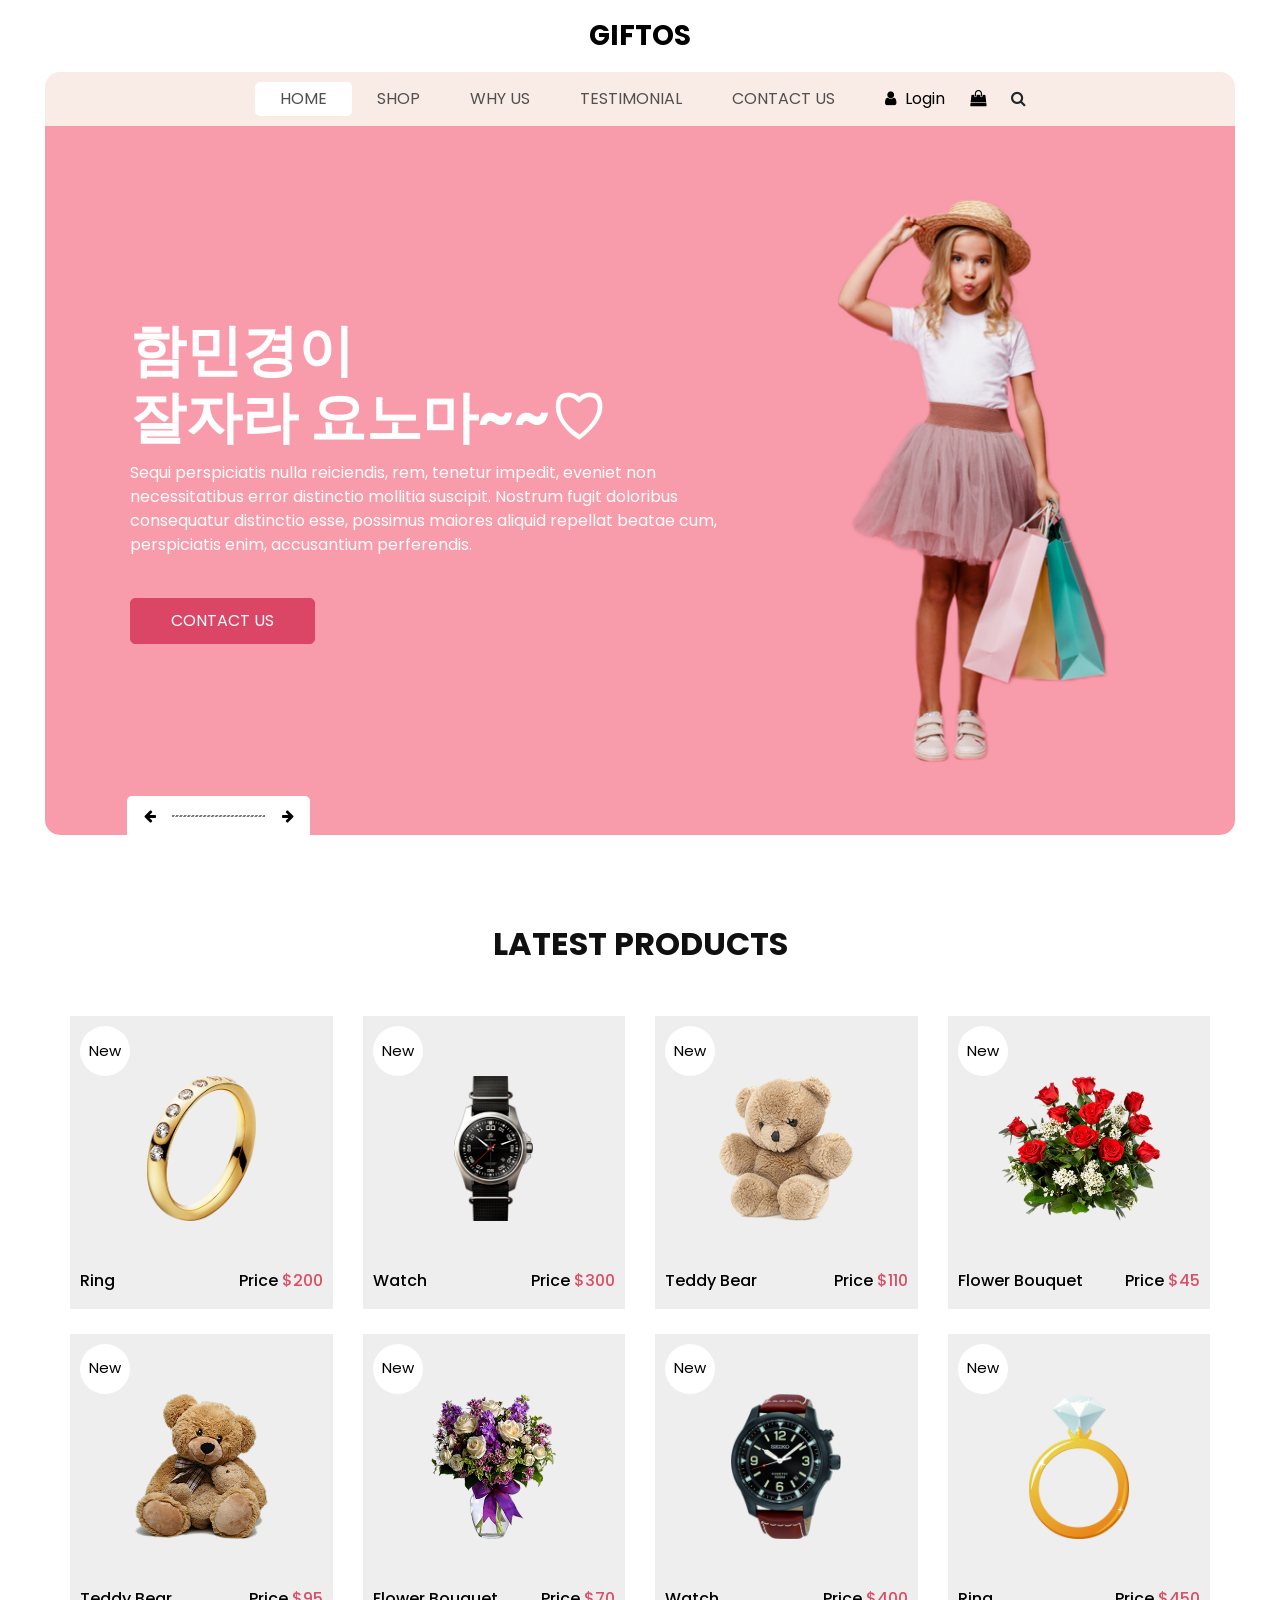
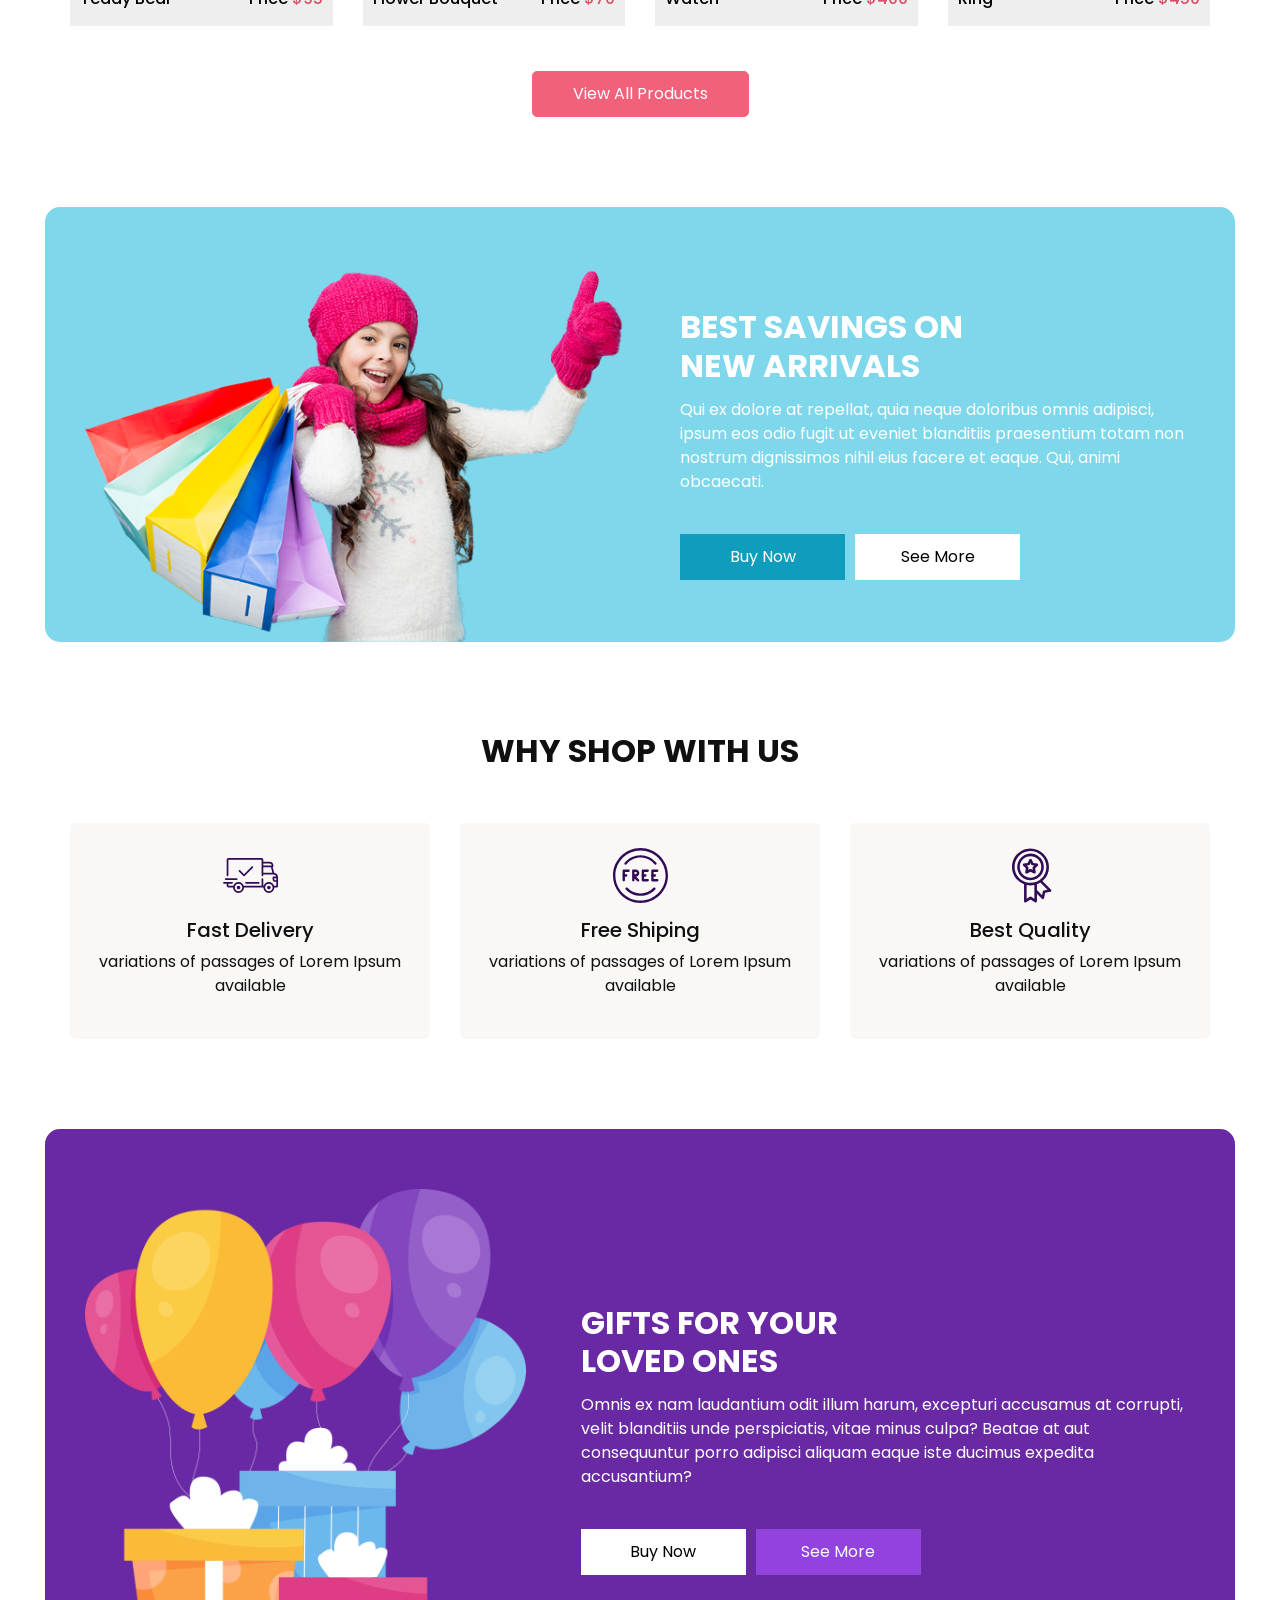
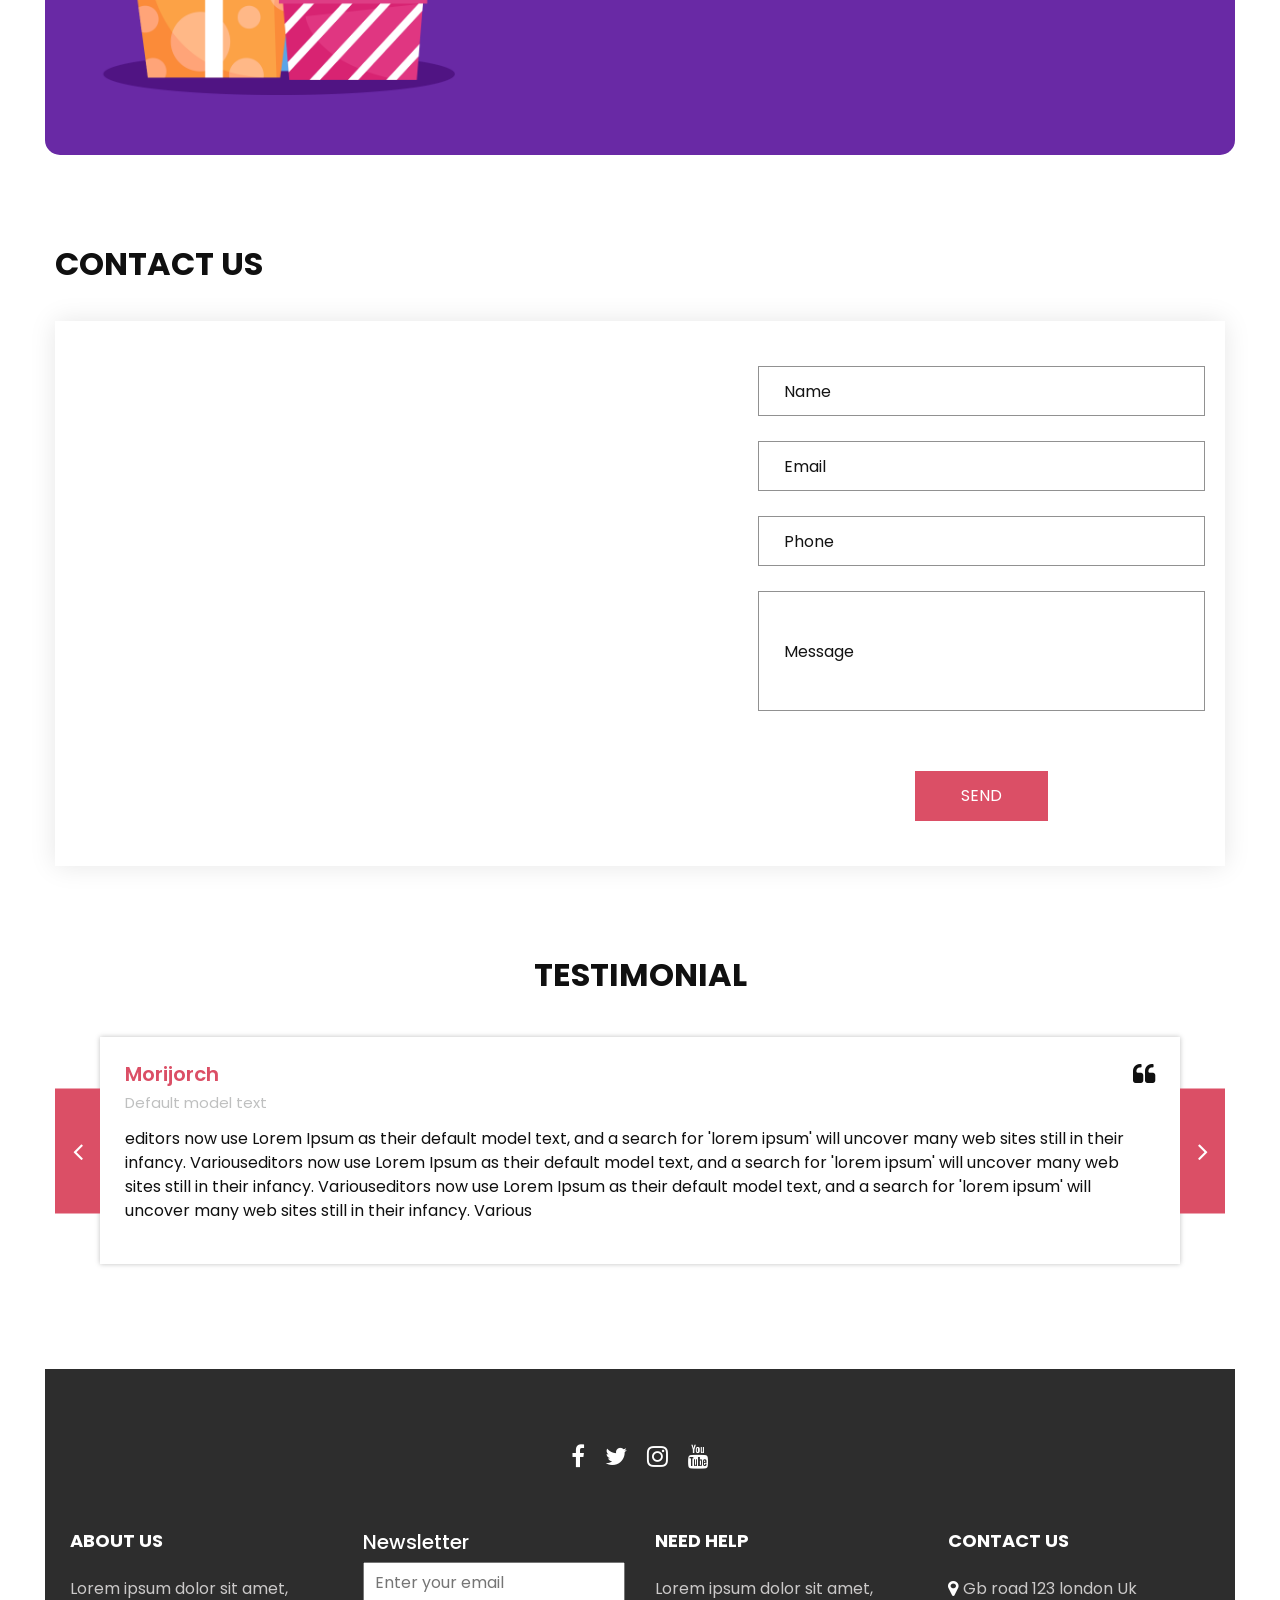
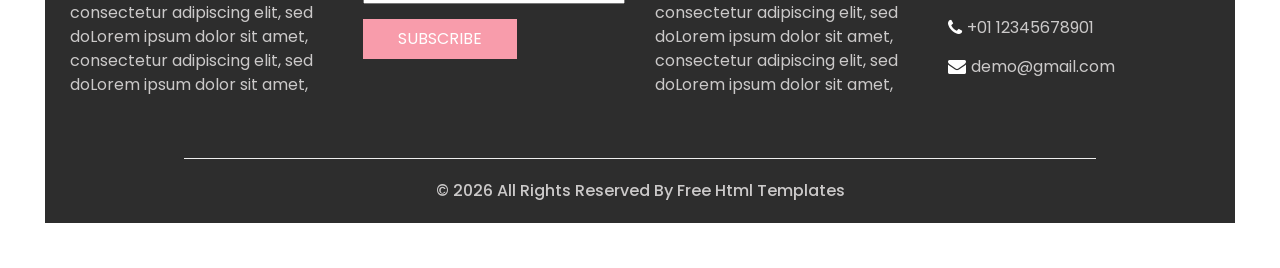
==== commit 4d8e2038: "Update index.html" ====
--- a/giftos-html/index.html
+++ b/giftos-html/index.html
@@ -99,8 +99,8 @@
                   <div class="col-md-7">
                     <div class="detail-box">
                       <h1>
-                        Welcome To Our <br>
-                        Gift Shop
+                        함민경이 <br>
+                        잘자라 요노마~~♡
                       </h1>
                       <p>
                         Sequi perspiciatis nulla reiciendis, rem, tenetur impedit, eveniet non necessitatibus error distinctio mollitia suscipit. Nostrum fugit doloribus consequatur distinctio esse, possimus maiores aliquid repellat beatae cum, perspiciatis enim, accusantium perferendis.
@@ -968,4 +968,4 @@
 
 </body>
 
-</html>+</html>
